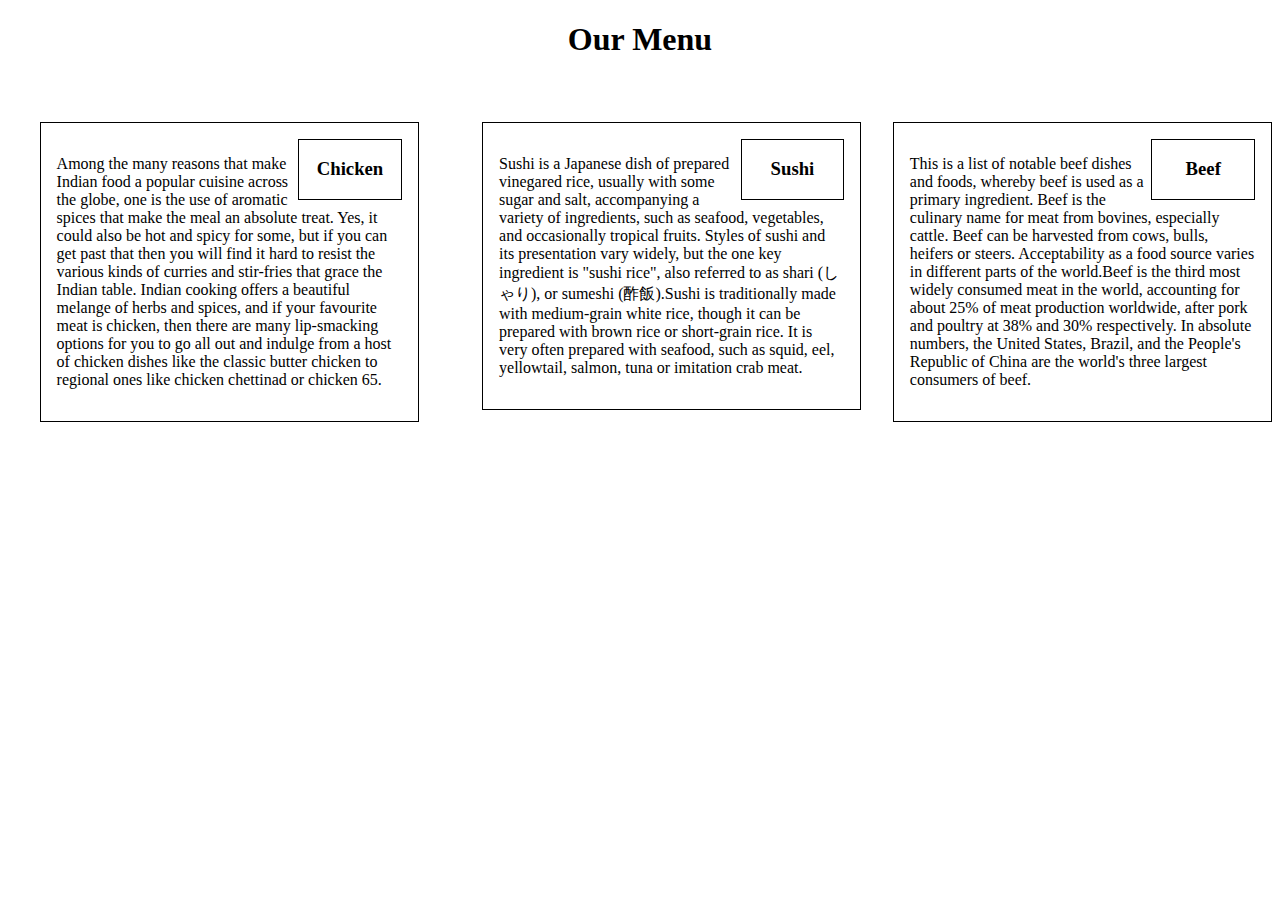
==== module-2/index.html @ 047c2190 "Add files via upload" ====
<!DOCTYPE html>
<html>
    <head>
        <title>Assignment Solution for Module 2</title>
        <link rel="stylesheet" href="CSS/style.css">
    </head>
    <body>
        <h1 style="text-align: center;">Our Menu</h1>
        <div id="menu">
            <span class="c">
                <span class="title">
                    <h3>Chicken</h3>
                </span>
                <p>Among the many reasons that make Indian food a popular cuisine across the globe, one is the use of aromatic spices that make the meal an absolute treat. Yes, it could also be hot and spicy for some, but if you can get past that then you will find it hard to resist the various kinds of curries and stir-fries that grace the Indian table. Indian cooking offers a beautiful melange of herbs and spices, and if your favourite meat is chicken, then there are many lip-smacking options for you to go all out and indulge from a host of chicken dishes like the classic butter chicken to regional ones like chicken chettinad or chicken 65.</p>
            </span>
            <span class="b">
                <span class="title">
                    <h3>Beef</h3>
                </span>
                <p>This is a list of notable beef dishes and foods, whereby beef is used as a primary ingredient. Beef is the culinary name for meat from bovines, especially cattle. Beef can be harvested from cows, bulls, heifers or steers. Acceptability as a food source varies in different parts of the world.Beef is the third most widely consumed meat in the world, accounting for about 25% of meat production worldwide, after pork and poultry at 38% and 30% respectively. In absolute numbers, the United States, Brazil, and the People's Republic of China are the world's three largest consumers of beef.</p>
            </span>
            <span class="s">
                <span class="title">
                    <h3>Sushi</h3>
                </span>
                <p>Sushi is a Japanese dish of prepared vinegared rice, usually with some sugar and salt, accompanying a variety of ingredients, such as seafood, vegetables, and occasionally tropical fruits. Styles of sushi and its presentation vary widely, but the one key ingredient is "sushi rice", also referred to as shari (しゃり), or sumeshi (酢飯).Sushi is traditionally made with medium-grain white rice, though it can be prepared with brown rice or short-grain rice. It is very often prepared with seafood, such as squid, eel, yellowtail, salmon, tuna or imitation crab meat.</p>
            </span>
        </div>
    </body>
</html>
---- module-2/CSS/style.css ----
#menu{
    position: relative;
    margin-top: 5%;
}
.c{
    border: 1px solid black;
    width: 30%;
    padding: 16px;
    margin-left: 2.5%;
    box-sizing: border-box;
    float: left;
    height: 40%;
}
.b{
    border: 1px solid black;
    width: 30%;
    padding: 16px;
    box-sizing: border-box;
    margin-left: 2.5%;
    float: right;
    height: 40%;
}
.s{
    border: 1px solid black;
    width: 30%;
    padding: 16px;
    box-sizing: border-box;
    margin-left: 2.5%;
    float: right;
    height: 40%;
}
.title{
    border: 1px solid black;
    box-sizing: border-box;
    float: right;
    width: 30%;
    text-align: center;
}
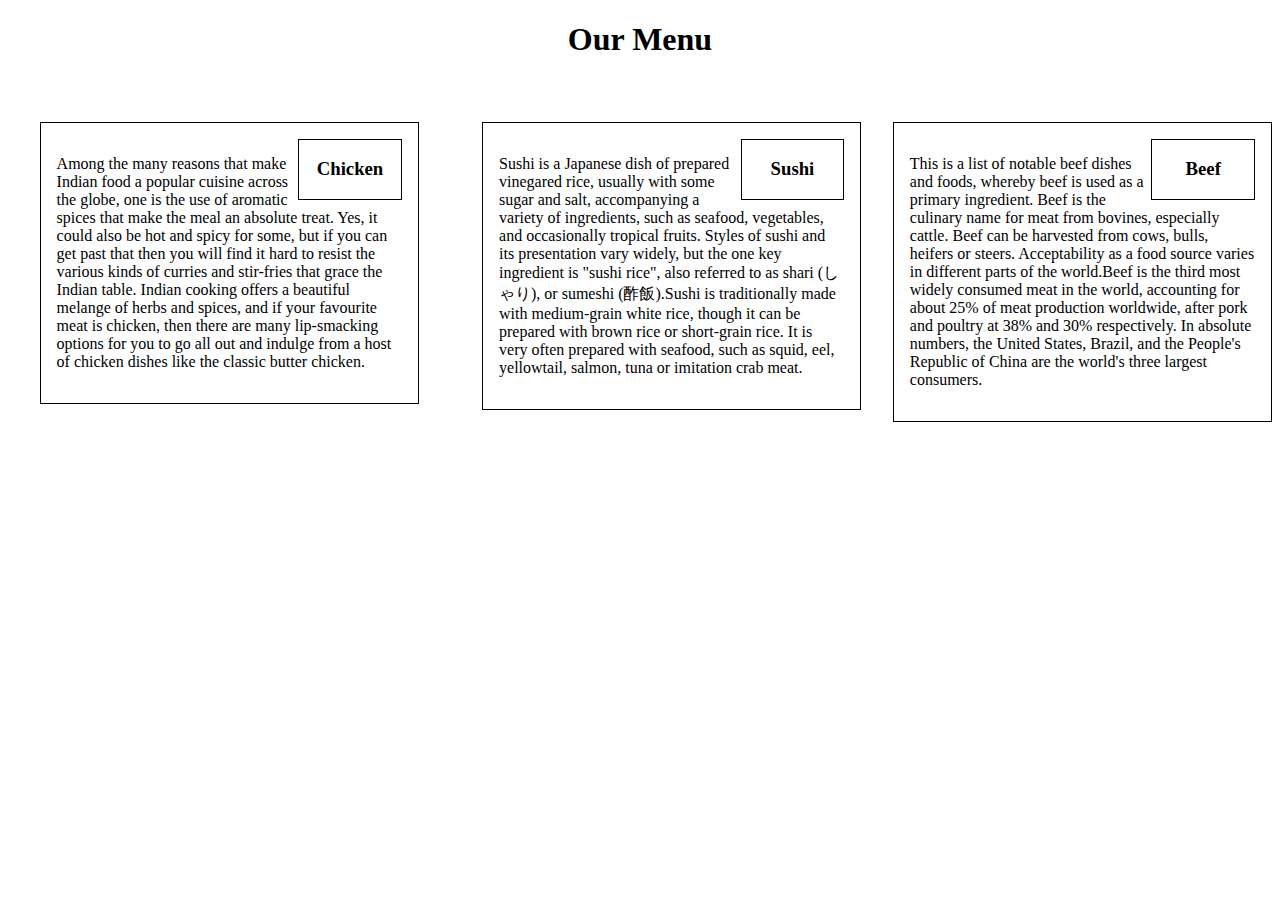
==== commit 0e25a1b5: "Add files via upload" ====
--- a/module-2/index.html
+++ b/module-2/index.html
@@ -11,13 +11,13 @@
                 <span class="title">
                     <h3>Chicken</h3>
                 </span>
-                <p>Among the many reasons that make Indian food a popular cuisine across the globe, one is the use of aromatic spices that make the meal an absolute treat. Yes, it could also be hot and spicy for some, but if you can get past that then you will find it hard to resist the various kinds of curries and stir-fries that grace the Indian table. Indian cooking offers a beautiful melange of herbs and spices, and if your favourite meat is chicken, then there are many lip-smacking options for you to go all out and indulge from a host of chicken dishes like the classic butter chicken to regional ones like chicken chettinad or chicken 65.</p>
+                <p>Among the many reasons that make Indian food a popular cuisine across the globe, one is the use of aromatic spices that make the meal an absolute treat. Yes, it could also be hot and spicy for some, but if you can get past that then you will find it hard to resist the various kinds of curries and stir-fries that grace the Indian table. Indian cooking offers a beautiful melange of herbs and spices, and if your favourite meat is chicken, then there are many lip-smacking options for you to go all out and indulge from a host of chicken dishes like the classic butter chicken.</p>
             </span>
             <span class="b">
                 <span class="title">
                     <h3>Beef</h3>
                 </span>
-                <p>This is a list of notable beef dishes and foods, whereby beef is used as a primary ingredient. Beef is the culinary name for meat from bovines, especially cattle. Beef can be harvested from cows, bulls, heifers or steers. Acceptability as a food source varies in different parts of the world.Beef is the third most widely consumed meat in the world, accounting for about 25% of meat production worldwide, after pork and poultry at 38% and 30% respectively. In absolute numbers, the United States, Brazil, and the People's Republic of China are the world's three largest consumers of beef.</p>
+                <p>This is a list of notable beef dishes and foods, whereby beef is used as a primary ingredient. Beef is the culinary name for meat from bovines, especially cattle. Beef can be harvested from cows, bulls, heifers or steers. Acceptability as a food source varies in different parts of the world.Beef is the third most widely consumed meat in the world, accounting for about 25% of meat production worldwide, after pork and poultry at 38% and 30% respectively. In absolute numbers, the United States, Brazil, and the People's Republic of China are the world's three largest consumers.</p>
             </span>
             <span class="s">
                 <span class="title">
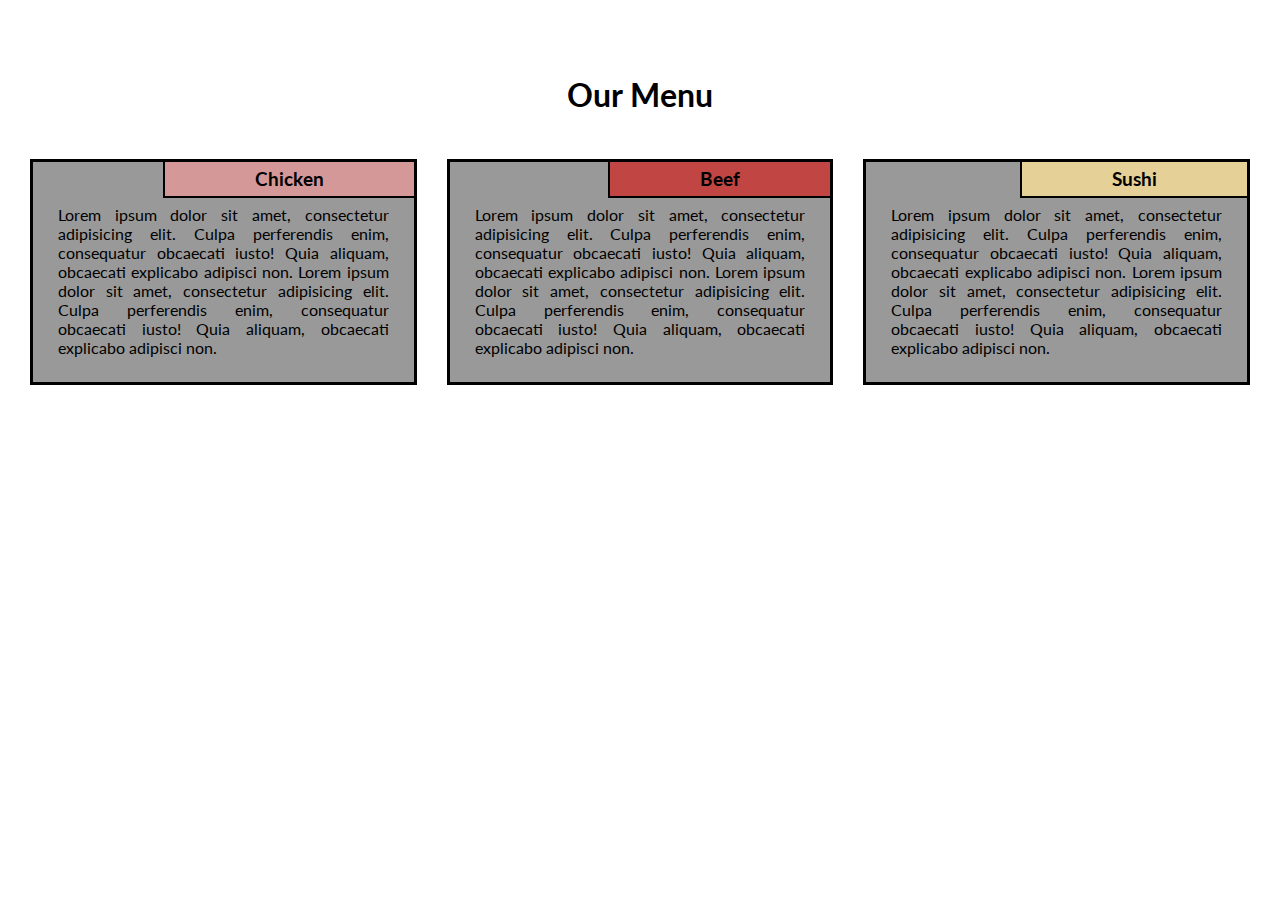
==== commit c6d577e9: "Add files via upload" ====
--- a/module-2/index.html
+++ b/module-2/index.html
@@ -1,30 +1,48 @@
 <!DOCTYPE html>
 <html>
     <head>
-        <title>Assignment Solution for Module 2</title>
-        <link rel="stylesheet" href="CSS/style.css">
+    <meta charset="utf-8">
+    <meta name="viewport" content="width=device-width, initial-scale=1">
+    <title>My Responsive Layout</title>
+    <link href="https://fonts.googleapis.com/css?family=Lato" rel="stylesheet">
+    <link href="CSS/style.css" rel='stylesheet' type='text/css'>
     </head>
     <body>
-        <h1 style="text-align: center;">Our Menu</h1>
-        <div id="menu">
-            <span class="c">
-                <span class="title">
-                    <h3>Chicken</h3>
-                </span>
-                <p>Among the many reasons that make Indian food a popular cuisine across the globe, one is the use of aromatic spices that make the meal an absolute treat. Yes, it could also be hot and spicy for some, but if you can get past that then you will find it hard to resist the various kinds of curries and stir-fries that grace the Indian table. Indian cooking offers a beautiful melange of herbs and spices, and if your favourite meat is chicken, then there are many lip-smacking options for you to go all out and indulge from a host of chicken dishes like the classic butter chicken.</p>
-            </span>
-            <span class="b">
-                <span class="title">
-                    <h3>Beef</h3>
-                </span>
-                <p>This is a list of notable beef dishes and foods, whereby beef is used as a primary ingredient. Beef is the culinary name for meat from bovines, especially cattle. Beef can be harvested from cows, bulls, heifers or steers. Acceptability as a food source varies in different parts of the world.Beef is the third most widely consumed meat in the world, accounting for about 25% of meat production worldwide, after pork and poultry at 38% and 30% respectively. In absolute numbers, the United States, Brazil, and the People's Republic of China are the world's three largest consumers.</p>
-            </span>
-            <span class="s">
-                <span class="title">
-                    <h3>Sushi</h3>
-                </span>
-                <p>Sushi is a Japanese dish of prepared vinegared rice, usually with some sugar and salt, accompanying a variety of ingredients, such as seafood, vegetables, and occasionally tropical fruits. Styles of sushi and its presentation vary widely, but the one key ingredient is "sushi rice", also referred to as shari (しゃり), or sumeshi (酢飯).Sushi is traditionally made with medium-grain white rice, though it can be prepared with brown rice or short-grain rice. It is very often prepared with seafood, such as squid, eel, yellowtail, salmon, tuna or imitation crab meat.</p>
-            </span>
+        <div class="container">
+            <div class="row">
+
+                <h1 class="title">Our Menu</h1>
+                <div class="col-lg-4">
+                    <div class="item">
+                        <div class="item-title" id="title1">
+                            <h3>Chicken</h3>
+                        </div>
+                        <p>
+                            Lorem ipsum dolor sit amet, consectetur adipisicing elit. Culpa perferendis enim, consequatur obcaecati iusto! Quia aliquam, obcaecati explicabo adipisci non. Lorem ipsum dolor sit amet, consectetur adipisicing elit. Culpa perferendis enim, consequatur obcaecati iusto! Quia aliquam, obcaecati explicabo adipisci non.
+                        </p>
+                    </div>
+                </div>
+                <div class="col-lg-4">
+                    <div class="item">
+                        <div class="item-title" id="title2">
+                            <h3>Beef</h3>
+                        </div>
+                        <p>
+                        Lorem ipsum dolor sit amet, consectetur adipisicing elit. Culpa perferendis enim, consequatur obcaecati iusto! Quia aliquam, obcaecati explicabo adipisci non. Lorem ipsum dolor sit amet, consectetur adipisicing elit. Culpa perferendis enim, consequatur obcaecati iusto! Quia aliquam, obcaecati explicabo adipisci non.
+                        </p>
+                    </div>
+                </div>
+                <div class="col-lg-4 col-lg-tablet">
+                    <div class="item">
+                        <div class="item-title" id="title3">
+                            <h3>Sushi</h3>
+                        </div>
+                        <p>
+                            Lorem ipsum dolor sit amet, consectetur adipisicing elit. Culpa perferendis enim, consequatur obcaecati iusto! Quia aliquam, obcaecati explicabo adipisci non. Lorem ipsum dolor sit amet, consectetur adipisicing elit. Culpa perferendis enim, consequatur obcaecati iusto! Quia aliquam, obcaecati explicabo adipisci non.
+                        </p>
+                    </div>
+                </div>
+            </div>
         </div>
     </body>
 </html>--- a/module-2/CSS/style.css
+++ b/module-2/CSS/style.css
@@ -1,38 +1,128 @@
-#menu{
+*{
+    box-sizing: border-box;
+    margin:0;
+    padding:0;
+  }
+  
+  body{
+    font-family: 'Lato', sans-serif;  
+  }
+  
+  .row{
+    width: 100%;
+  }
+  
+  .title{
+    text-align: center;
+    margin-bottom: 30px;
+  }
+  
+  .container{
+   position: relative;
+   top:60px;
+   margin: 15px; 
+  }
+  
+  .item{
     position: relative;
-    margin-top: 5%;
-}
-.c{
-    border: 1px solid black;
-    width: 30%;
-    padding: 16px;
-    margin-left: 2.5%;
-    box-sizing: border-box;
-    float: left;
-    height: 40%;
-}
-.b{
-    border: 1px solid black;
-    width: 30%;
-    padding: 16px;
-    box-sizing: border-box;
-    margin-left: 2.5%;
-    float: right;
-    height: 40%;
-}
-.s{
-    border: 1px solid black;
-    width: 30%;
-    padding: 16px;
-    box-sizing: border-box;
-    margin-left: 2.5%;
-    float: right;
-    height: 40%;
-}
-.title{
-    border: 1px solid black;
-    box-sizing: border-box;
-    float: right;
-    width: 30%;
-    text-align: center;
-}+    top: 0;
+    background-color:#999999;
+    margin: 15px;
+    padding: 25px;
+    border: 3px solid #000;
+  }
+  
+  .item p{
+    margin-top: 18px;
+    text-align: justify;
+    font-size:100%;
+  }
+  
+  .item-title{
+    position: absolute;
+    top:0;
+    right: 0px;
+    background: green; 
+    padding: 6px 90px;
+    border-left: 2px solid #000;
+    border-bottom: 2px solid #000;
+  }
+  
+  #title1 {
+    background-color: #D59898;
+  } 
+  
+  #title2{
+    background-color: #C14543;
+  }
+  
+  #title3{
+    background-color: #E5D198;
+  }
+  
+  /* Simple Responsive Framework. */
+  /*------ Desktop ------*/
+  @media (min-width: 992px){
+    .col-lg-1, .col-lg-2, .col-lg-3, .col-lg-4, .col-lg-5, .col-lg-6, .col-lg-7, .col-lg-8, .col-lg-9, .col-lg-10, .col-lg-11, .col-lg-12 {
+      float: left;  
+    }
+    .col-lg-1 {
+      width: 8.33%;
+    }
+    .col-lg-2 {
+      width: 16.66%;
+    }
+    .col-lg-3 {
+      width: 25%;
+    }
+    .col-lg-4 {
+      width: 33.33%;
+    }
+    .col-lg-5 {
+      width: 41.66%;
+    }
+    .col-lg-6 {
+      width: 50%;
+    }
+    .col-lg-7 {
+      width: 58.33%;
+    }
+    .col-lg-8 {
+      width: 66.66%;
+    }
+    .col-lg-9 {
+      width: 74.99%;
+    }
+    .col-lg-10 {
+      width: 83.33%;
+    }
+    .col-lg-11 {
+      width: 91.66%;
+    }
+    .col-lg-12 {
+      width: 100%;
+    }
+  
+  }
+  
+  
+  /*------ Tablet ------*/
+  @media (min-width: 768px) and (max-width: 991px){
+    .col-lg-4 {
+      width: 50%;
+      float: left;
+    }
+    .col-lg-tablet{
+     width: 100%;
+     float: left;
+   }
+  }
+  
+  
+  /*------ Mobile ------*/
+  @media (max-width: 767px){
+    .col-lg-4{
+      width: 100%;
+      float: left;
+    }
+  }